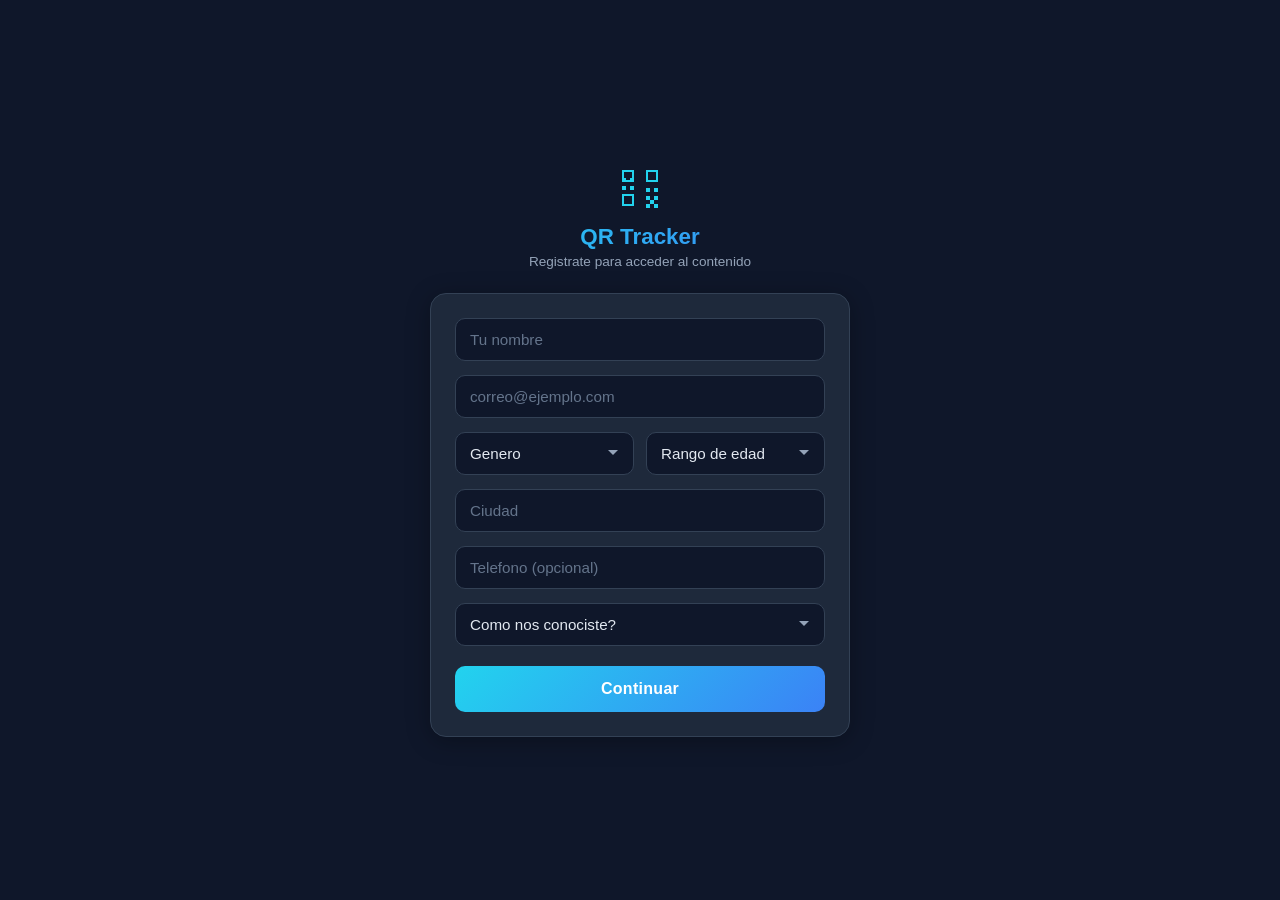
==== app/static/register/index.html @ cbecad47 "v2.0 - User registration, gym/advertiser reports, categories - Registration form (mobile-first, dark" ====
<!DOCTYPE html>
<html lang="es">
<head>
    <meta charset="UTF-8">
    <meta name="viewport" content="width=device-width, initial-scale=1.0, maximum-scale=1.0, user-scalable=no">
    <title>Registro - QR Tracker</title>
    <style>
        *,*::before,*::after{margin:0;padding:0;box-sizing:border-box}
        html{font-size:16px;-webkit-text-size-adjust:100%}
        body{
            font-family:-apple-system,BlinkMacSystemFont,'Segoe UI',Roboto,sans-serif;
            background:#0f172a;
            color:#e2e8f0;
            min-height:100vh;
            display:flex;
            align-items:center;
            justify-content:center;
            padding:16px;
        }
        .container{
            width:100%;
            max-width:420px;
        }
        .logo{
            text-align:center;
            margin-bottom:24px;
        }
        .logo svg{width:48px;height:48px;fill:#22d3ee}
        .logo h1{
            font-size:1.4rem;
            font-weight:800;
            margin-top:8px;
            background:linear-gradient(135deg,#22d3ee,#3b82f6);
            -webkit-background-clip:text;
            -webkit-text-fill-color:transparent;
            background-clip:text;
        }
        .logo p{
            font-size:0.85rem;
            color:#94a3b8;
            margin-top:4px;
        }
        .card{
            background:#1e293b;
            border-radius:16px;
            padding:24px;
            box-shadow:0 4px 24px rgba(0,0,0,0.3);
            border:1px solid #334155;
        }
        .form-group{margin-bottom:14px}
        .form-input,.form-select{
            width:100%;
            padding:12px 14px;
            background:#0f172a;
            border:1.5px solid #334155;
            border-radius:10px;
            color:#e2e8f0;
            font-size:0.95rem;
            font-family:inherit;
            outline:none;
            transition:border-color 0.2s,box-shadow 0.2s;
            -webkit-appearance:none;
            appearance:none;
        }
        .form-input:focus,.form-select:focus{
            border-color:#22d3ee;
            box-shadow:0 0 0 3px rgba(34,211,238,0.15);
        }
        .form-input::placeholder{color:#64748b}
        .form-select{
            background-image:url("data:image/svg+xml,%3Csvg xmlns='http://www.w3.org/2000/svg' width='12' height='12' viewBox='0 0 12 12'%3E%3Cpath fill='%2394a3b8' d='M6 8L1 3h10z'/%3E%3C/svg%3E");
            background-repeat:no-repeat;
            background-position:right 14px center;
            padding-right:36px;
            cursor:pointer;
        }
        .form-select option{background:#1e293b;color:#e2e8f0}
        .form-row{display:grid;grid-template-columns:1fr 1fr;gap:12px}
        .btn-submit{
            width:100%;
            padding:14px;
            margin-top:6px;
            background:linear-gradient(135deg,#22d3ee,#3b82f6);
            border:none;
            border-radius:10px;
            color:#fff;
            font-size:1rem;
            font-weight:700;
            font-family:inherit;
            cursor:pointer;
            transition:transform 0.15s,box-shadow 0.2s;
            letter-spacing:0.3px;
        }
        .btn-submit:hover{box-shadow:0 4px 16px rgba(34,211,238,0.3)}
        .btn-submit:active{transform:scale(0.98)}
        .btn-submit:disabled{
            opacity:0.6;
            cursor:not-allowed;
            transform:none;
        }
        .success-msg{
            display:none;
            text-align:center;
            padding:32px 16px;
        }
        .success-msg.show{display:block}
        .success-msg .check{
            width:64px;height:64px;
            border-radius:50%;
            background:linear-gradient(135deg,#22d3ee,#3b82f6);
            display:inline-flex;
            align-items:center;
            justify-content:center;
            margin-bottom:16px;
        }
        .success-msg .check svg{width:32px;height:32px;fill:#fff}
        .success-msg h2{
            font-size:1.5rem;
            font-weight:800;
            margin-bottom:8px;
            color:#22d3ee;
        }
        .success-msg p{color:#94a3b8;font-size:0.9rem}
        .error-msg{
            background:rgba(239,68,68,0.15);
            border:1px solid rgba(239,68,68,0.3);
            border-radius:10px;
            padding:10px 14px;
            color:#fca5a5;
            font-size:0.85rem;
            margin-bottom:14px;
            display:none;
        }
        .error-msg.show{display:block}
        .spinner{
            display:inline-block;
            width:18px;height:18px;
            border:2px solid rgba(255,255,255,0.3);
            border-top-color:#fff;
            border-radius:50%;
            animation:spin 0.6s linear infinite;
            vertical-align:middle;
            margin-right:6px;
        }
        @keyframes spin{to{transform:rotate(360deg)}}
        @media(max-width:400px){
            .form-row{grid-template-columns:1fr}
            .card{padding:18px}
        }
    </style>
</head>
<body>
    <div class="container">
        <div class="logo">
            <svg viewBox="0 0 24 24" xmlns="http://www.w3.org/2000/svg">
                <path d="M3 11h2v2H3zm0-4h2v2H3zm4 4h2v2H7zm0-4h2v2H7zM3 3h6v6H3zm1 1v4h4V4zM3 15h6v6H3zm1 1v4h4v-4zM15 3h6v6h-6zm1 1v4h4V4zm-1 8h2v2h-2zm4 0h2v2h-2zm-4 4h2v2h-2zm4 0h2v2h-2zm0 4h2v2h-2zm-2-2h2v2h-2zm-2 2h2v2h-2zm4-8h2v2h-2z"/>
            </svg>
            <h1>QR Tracker</h1>
            <p>Registrate para acceder al contenido</p>
        </div>

        <div class="card">
            <div class="error-msg" id="errorMsg"></div>

            <form id="registerForm">
                <div class="form-group">
                    <input type="text" class="form-input" id="fieldName" placeholder="Tu nombre" required autocomplete="name">
                </div>
                <div class="form-group">
                    <input type="email" class="form-input" id="fieldEmail" placeholder="correo@ejemplo.com" required autocomplete="email">
                </div>
                <div class="form-row">
                    <div class="form-group">
                        <select class="form-select" id="fieldGender" required>
                            <option value="" disabled selected>Genero</option>
                            <option value="masculino">Masculino</option>
                            <option value="femenino">Femenino</option>
                            <option value="otro">Otro</option>
                        </select>
                    </div>
                    <div class="form-group">
                        <select class="form-select" id="fieldAge" required>
                            <option value="" disabled selected>Rango de edad</option>
                            <option value="18-24">18-24</option>
                            <option value="25-34">25-34</option>
                            <option value="35-44">35-44</option>
                            <option value="45-54">45-54</option>
                            <option value="55+">55+</option>
                        </select>
                    </div>
                </div>
                <div class="form-group">
                    <input type="text" class="form-input" id="fieldCity" placeholder="Ciudad" required autocomplete="address-level2">
                </div>
                <div class="form-group">
                    <input type="tel" class="form-input" id="fieldPhone" placeholder="Telefono (opcional)" autocomplete="tel">
                </div>
                <div class="form-group">
                    <select class="form-select" id="fieldReferral" required>
                        <option value="" disabled selected>Como nos conociste?</option>
                        <option value="amigo">Amigo / Referido</option>
                        <option value="redes_sociales">Redes Sociales</option>
                        <option value="tv_gym">TV del Gimnasio</option>
                        <option value="otro">Otro</option>
                    </select>
                </div>
                <button type="submit" class="btn-submit" id="btnSubmit">Continuar</button>
            </form>

            <div class="success-msg" id="successMsg">
                <div class="check">
                    <svg viewBox="0 0 24 24" xmlns="http://www.w3.org/2000/svg">
                        <path d="M9 16.17L4.83 12l-1.42 1.41L9 19 21 7l-1.41-1.41z"/>
                    </svg>
                </div>
                <h2>Gracias!</h2>
                <p>Redirigiendo al contenido...</p>
            </div>
        </div>
    </div>

    <script>
    (function() {
        'use strict';

        var params = new URLSearchParams(window.location.search);
        var redirectUrl = params.get('redirect') || '/';
        var scanId = params.get('scan_id') || null;

        var form = document.getElementById('registerForm');
        var btn = document.getElementById('btnSubmit');
        var errorEl = document.getElementById('errorMsg');
        var successEl = document.getElementById('successMsg');

        form.addEventListener('submit', function(e) {
            e.preventDefault();
            errorEl.classList.remove('show');

            var payload = {
                name: document.getElementById('fieldName').value.trim(),
                email: document.getElementById('fieldEmail').value.trim(),
                gender: document.getElementById('fieldGender').value,
                age_range: document.getElementById('fieldAge').value,
                city: document.getElementById('fieldCity').value.trim(),
                phone: document.getElementById('fieldPhone').value.trim() || null,
                referral_source: document.getElementById('fieldReferral').value,
                scan_id: scanId ? parseInt(scanId) : null,
                redirect_url: redirectUrl
            };

            btn.disabled = true;
            btn.innerHTML = '<span class="spinner"></span>Registrando...';

            fetch('/api/v1/register', {
                method: 'POST',
                headers: { 'Content-Type': 'application/json' },
                body: JSON.stringify(payload)
            })
            .then(function(resp) {
                if (!resp.ok) {
                    return resp.json().then(function(err) {
                        throw new Error(err.detail || 'Error en el registro');
                    });
                }
                return resp.json();
            })
            .then(function(data) {
                // Set cookie for 1 year
                var expires = new Date();
                expires.setFullYear(expires.getFullYear() + 1);
                document.cookie = 'qr_user_id=' + data.user_id +
                    ';expires=' + expires.toUTCString() +
                    ';path=/;SameSite=Lax';

                // Show success
                form.style.display = 'none';
                successEl.classList.add('show');

                // Redirect after 1.5 seconds
                setTimeout(function() {
                    window.location.href = data.redirect_url || redirectUrl;
                }, 1500);
            })
            .catch(function(err) {
                btn.disabled = false;
                btn.textContent = 'Continuar';
                errorEl.textContent = err.message || 'Error inesperado. Intenta de nuevo.';
                errorEl.classList.add('show');
            });
        });
    })();
    </script>
</body>
</html>
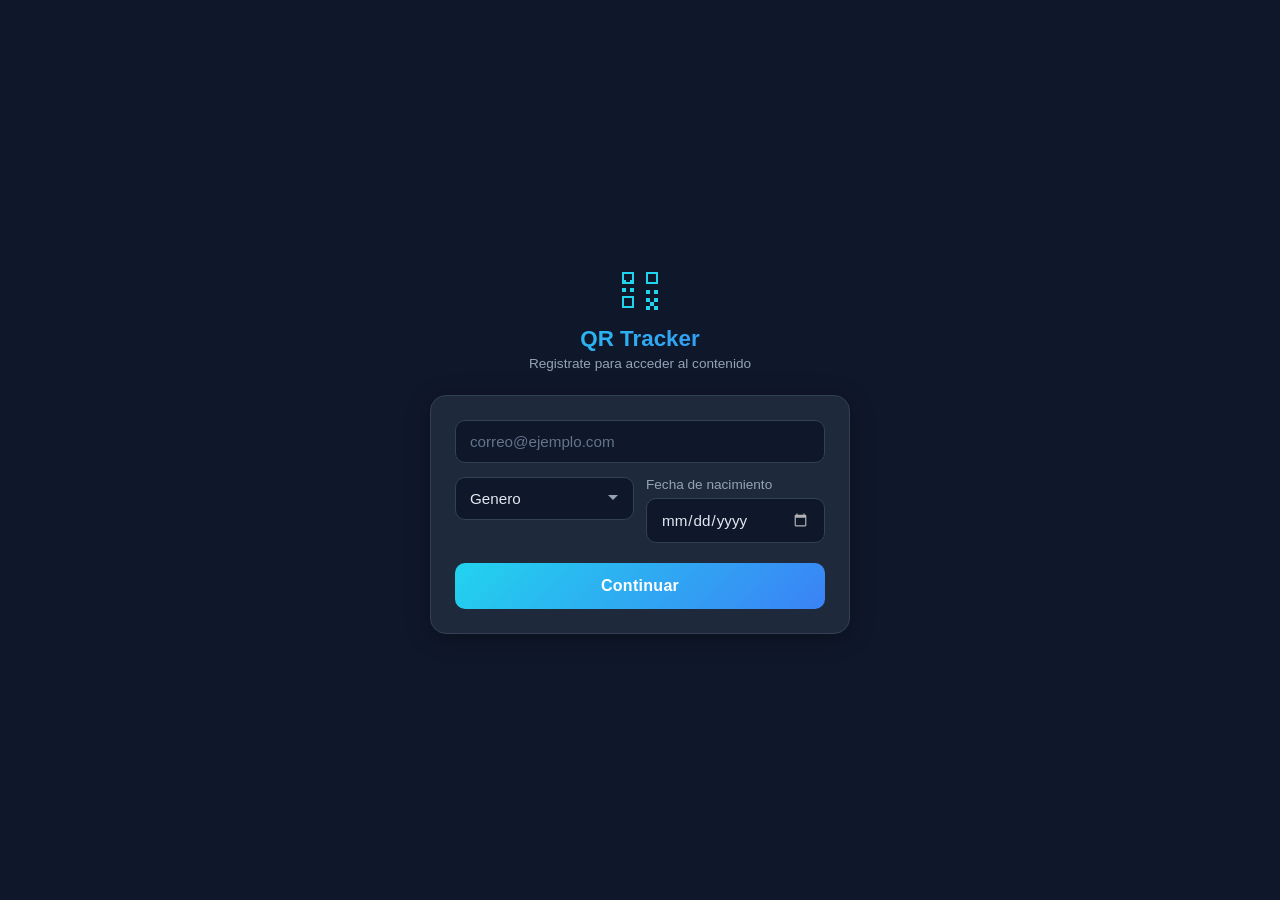
==== commit 2e9e16dd: "v3.0: Add Gym model, simplify user registration, economic profile reports - New Gym table: name, ATV" ====
--- a/app/static/register/index.html
+++ b/app/static/register/index.html
@@ -48,6 +48,13 @@
             border:1px solid #334155;
         }
         .form-group{margin-bottom:14px}
+        .form-label{
+            display:block;
+            font-size:0.85rem;
+            color:#94a3b8;
+            margin-bottom:6px;
+            font-weight:500;
+        }
         .form-input,.form-select{
             width:100%;
             padding:12px 14px;
@@ -76,6 +83,10 @@
         }
         .form-select option{background:#1e293b;color:#e2e8f0}
         .form-row{display:grid;grid-template-columns:1fr 1fr;gap:12px}
+        input[type="date"]::-webkit-calendar-picker-indicator{
+            filter:invert(0.7);
+            cursor:pointer;
+        }
         .btn-submit{
             width:100%;
             padding:14px;
@@ -164,9 +175,6 @@
 
             <form id="registerForm">
                 <div class="form-group">
-                    <input type="text" class="form-input" id="fieldName" placeholder="Tu nombre" required autocomplete="name">
-                </div>
-                <div class="form-group">
                     <input type="email" class="form-input" id="fieldEmail" placeholder="correo@ejemplo.com" required autocomplete="email">
                 </div>
                 <div class="form-row">
@@ -179,30 +187,9 @@
                         </select>
                     </div>
                     <div class="form-group">
-                        <select class="form-select" id="fieldAge" required>
-                            <option value="" disabled selected>Rango de edad</option>
-                            <option value="18-24">18-24</option>
-                            <option value="25-34">25-34</option>
-                            <option value="35-44">35-44</option>
-                            <option value="45-54">45-54</option>
-                            <option value="55+">55+</option>
-                        </select>
+                        <label class="form-label" for="fieldDob">Fecha de nacimiento</label>
+                        <input type="date" class="form-input" id="fieldDob" required>
                     </div>
-                </div>
-                <div class="form-group">
-                    <input type="text" class="form-input" id="fieldCity" placeholder="Ciudad" required autocomplete="address-level2">
-                </div>
-                <div class="form-group">
-                    <input type="tel" class="form-input" id="fieldPhone" placeholder="Telefono (opcional)" autocomplete="tel">
-                </div>
-                <div class="form-group">
-                    <select class="form-select" id="fieldReferral" required>
-                        <option value="" disabled selected>Como nos conociste?</option>
-                        <option value="amigo">Amigo / Referido</option>
-                        <option value="redes_sociales">Redes Sociales</option>
-                        <option value="tv_gym">TV del Gimnasio</option>
-                        <option value="otro">Otro</option>
-                    </select>
                 </div>
                 <button type="submit" class="btn-submit" id="btnSubmit">Continuar</button>
             </form>
@@ -237,13 +224,9 @@
             errorEl.classList.remove('show');
 
             var payload = {
-                name: document.getElementById('fieldName').value.trim(),
                 email: document.getElementById('fieldEmail').value.trim(),
                 gender: document.getElementById('fieldGender').value,
-                age_range: document.getElementById('fieldAge').value,
-                city: document.getElementById('fieldCity').value.trim(),
-                phone: document.getElementById('fieldPhone').value.trim() || null,
-                referral_source: document.getElementById('fieldReferral').value,
+                date_of_birth: document.getElementById('fieldDob').value || null,
                 scan_id: scanId ? parseInt(scanId) : null,
                 redirect_url: redirectUrl
             };
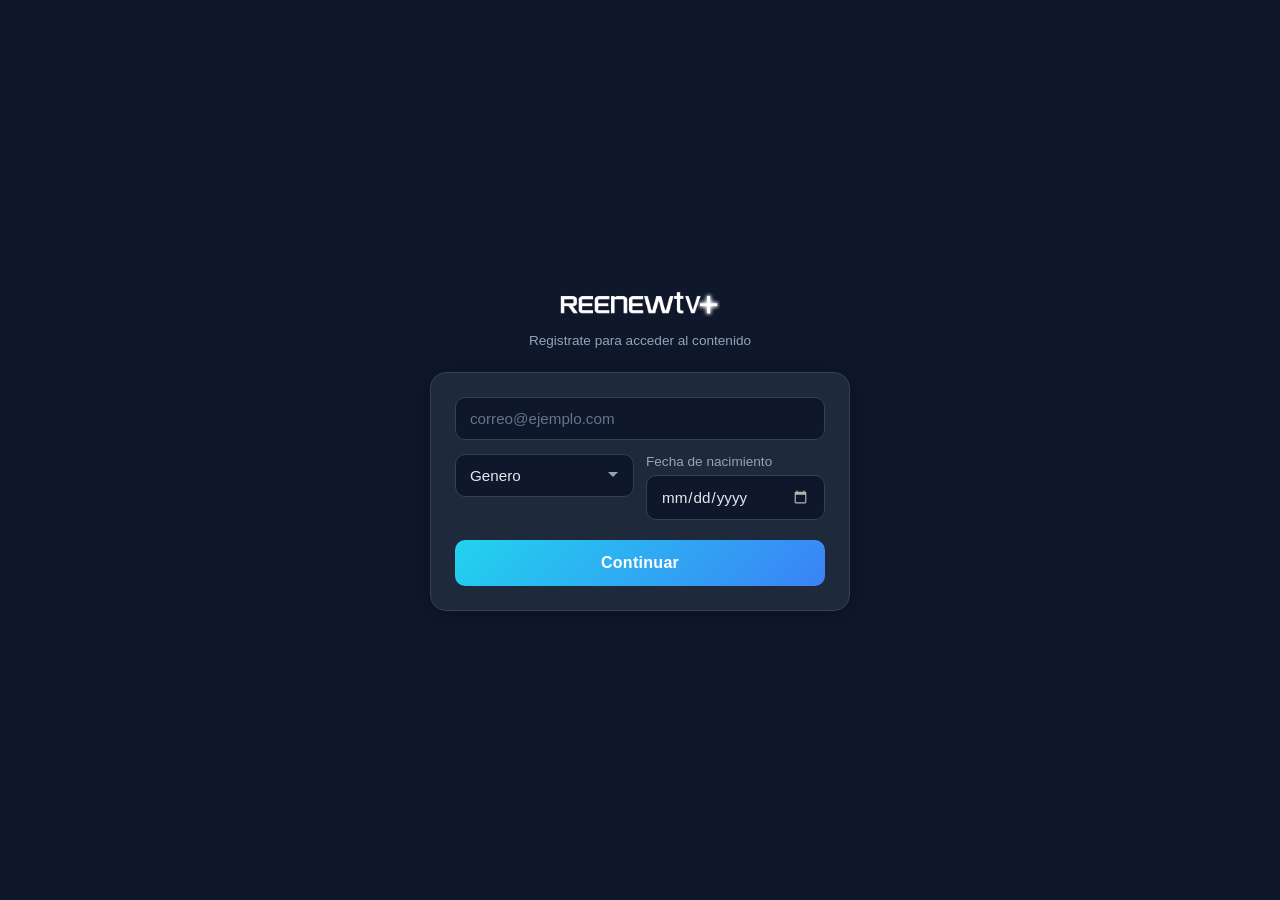
==== commit fc7d9ada: "Add REENEW branding to admin panel and registration page Co-Authored-By: Claude Opus 4.6 (1M context" ====
--- a/app/static/register/index.html
+++ b/app/static/register/index.html
@@ -3,7 +3,7 @@
 <head>
     <meta charset="UTF-8">
     <meta name="viewport" content="width=device-width, initial-scale=1.0, maximum-scale=1.0, user-scalable=no">
-    <title>Registro - QR Tracker</title>
+    <title>Registro - REENEW</title>
     <style>
         *,*::before,*::after{margin:0;padding:0;box-sizing:border-box}
         html{font-size:16px;-webkit-text-size-adjust:100%}
@@ -163,10 +163,7 @@
 <body>
     <div class="container">
         <div class="logo">
-            <svg viewBox="0 0 24 24" xmlns="http://www.w3.org/2000/svg">
-                <path d="M3 11h2v2H3zm0-4h2v2H3zm4 4h2v2H7zm0-4h2v2H7zM3 3h6v6H3zm1 1v4h4V4zM3 15h6v6H3zm1 1v4h4v-4zM15 3h6v6h-6zm1 1v4h4V4zm-1 8h2v2h-2zm4 0h2v2h-2zm-4 4h2v2h-2zm4 0h2v2h-2zm0 4h2v2h-2zm-2-2h2v2h-2zm-2 2h2v2h-2zm4-8h2v2h-2z"/>
-            </svg>
-            <h1>QR Tracker</h1>
+            <img src="../reenew_logo2.png" alt="REENEW" style="width:160px;height:auto;filter:brightness(0) invert(1);margin-bottom:8px">
             <p>Registrate para acceder al contenido</p>
         </div>
 
